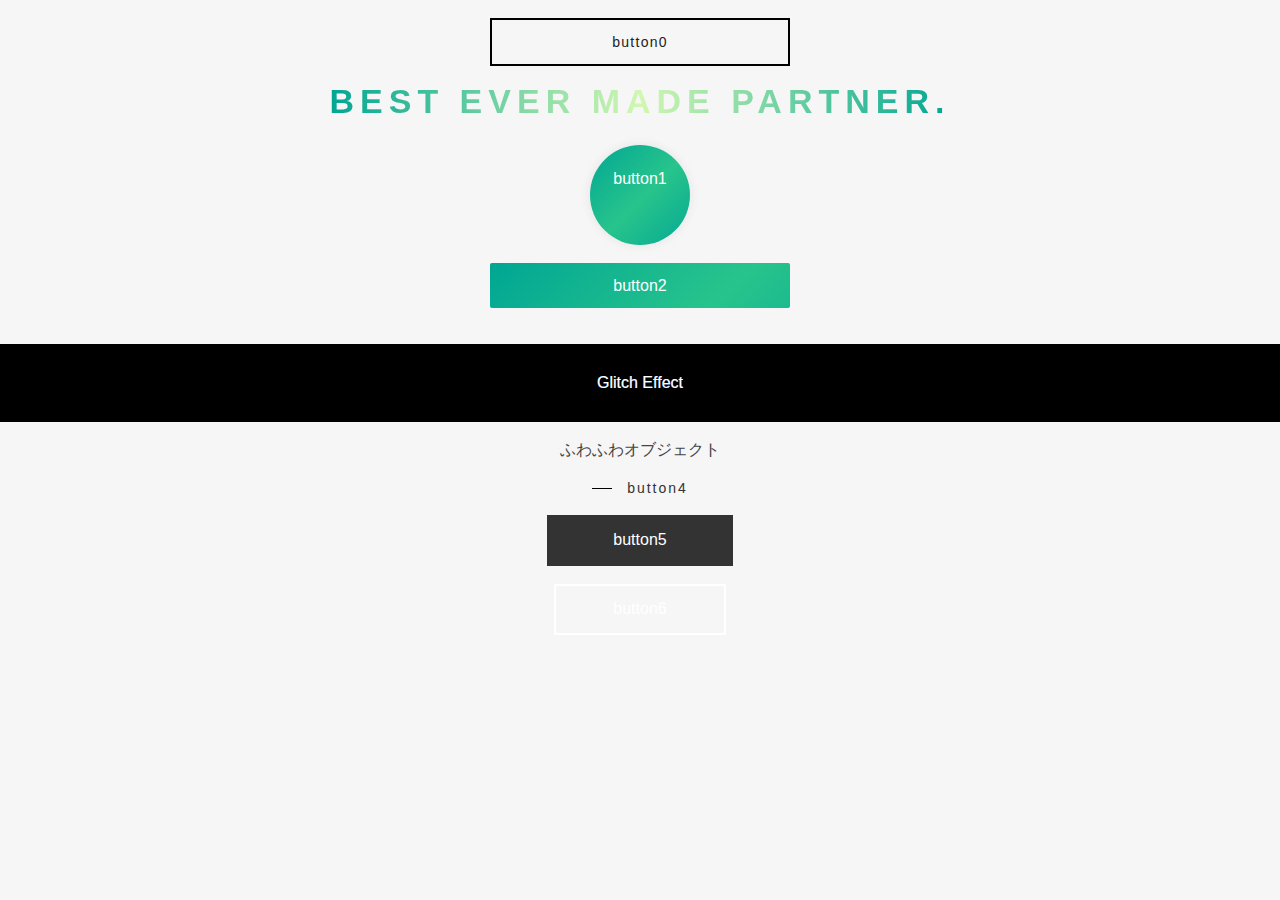
==== index.html @ c17e209e "途中" ====
<!DOCTYPE html>
<!--[if lt IE 7]> <html class="ie6" lang="ja"
	itemscope 
	itemtype="http://schema.org/WebSite" 
	prefix="og: http://ogp.me/ns#" > <![endif]-->
<!--[if IE 7]> <html class="i7" lang="ja"
	itemscope 
	itemtype="http://schema.org/WebSite" 
	prefix="og: http://ogp.me/ns#" > <![endif]-->
<!--[if IE 8]> <html class="ie" lang="ja"
	itemscope 
	itemtype="http://schema.org/WebSite" 
	prefix="og: http://ogp.me/ns#" > <![endif]-->
<!--[if gt IE 8]><!--> <html lang="ja"
	itemscope 
	itemtype="http://schema.org/WebSite" 
	prefix="og: http://ogp.me/ns#" > <!--<![endif]-->
<head>

<meta http-equiv="X-UA-Compatible" content="IE=edge">
<title>design parts</title>
<meta charset="utf-8">
<meta name="description" itemprop="description" content="" />
<meta name="keywords" itemprop="keywords" content="" />
<meta name="author" content="">
<meta name="viewport" content="width=device-width,initial-scale=1.0,user-scalable=no">
<meta name="format-detection" content="telephone=no" />

<link rel="stylesheet" href="./css/normalize.css">
<link rel="stylesheet" href="./css/style.css">
<!--[if lt IE 9]>
<script src="//cdn.jsdelivr.net/html5shiv/3.7.2/html5shiv.min.js"></script>
<script src="//cdnjs.cloudflare.com/ajax/libs/respond.js/1.4.2/respond.min.js"></script>
<![endif]-->

</head>
<body>
	
	<br>
	
	<!-- ボタン -->
	
	<a href="/" class="btn-splash-in">
		<span>button0</span>
	</a>	
	<!-- end ボタン -->
	
	<br>
	
	
	<!-- h2 text -->
	<div class="heading_h2">
	<h2 class="gradient_text">BEST EVER MADE PARTNER.</h2>
	</div>
	
	<!-- end h2 text -->
	
	<br>
	
	<!-- グラデーションアニメーション丸ボタン -->
	<div class="button1">
		<a href="/" class="btn-ani-gradient"><span>button1</span></a>
	</div>
	<!-- end グラデーションアニメーション々ボタン -->
	
	<br>
	
	<!-- グラデーションアニメーションボタン -->
	<div class="button2">
		<a href="/" class="btn-ani-gradient-box"><span>button2</span></a>
	</div>
	<!-- end グラデーションアニメーションボタン -->
	
	<br>
	
	<!-- ボックスshadowボタン -->
	
	<div class="button3">
		
	</div>
	<!-- end ボックスshadowボタン -->
	
	<br>
	
	<!-- グリッチエフェクト -->
	<div class="textoverflow">
	    <p class="glitch" data-text="Glitch Effect">Glitch Effect</p>
	</div>
	
	<!-- end グリッチエフェクト -->
	
	<br>
	
	<!-- fuwafuwa -->
	
	<div class="fuwa">
		<p class="fuwafuwa">ふわふわオブジェクト</p>
	</div>
	
	<!-- end fuwafuwa -->
	
	<br>
	
	<!-- text line effect -->
	
	<div class="button4">
		<a href="/" class="btn-text-negation">button4</a>
	</div>
	
	<!-- end text line effect -->
	
	<br>
	
	<!-- arrow button -->
	
	<div class="button5">
	    <a class="btn-arrow-fade" href="#">button5</a>
	</div>
	
	<!-- end arrow button -->
	
	<br>
	
	<!-- border animation button -->
	
	<div class="button6">
		<a class="btn-border-animation" href="#">button6</a>
	</div>
	
	
<script src="https://ajax.googleapis.com/ajax/libs/jquery/1.11.1/jquery.min.js"></script>

<script src="https://apis.google.com/js/platform.js" async defer>
  {lang: 'ja'}
</script>

</body>
</html>
---- css/style.css ----
* {
	font-family: "Lato","游ゴシック体", "Yu Gothic", YuGothic, "Hiragino Kaku Gothic ProN", "ヒラギノ角ゴ ProN W3", "Meiryo","メイリオ", sans-serif;
	margin: 0px;
	padding: 0px;
	-webkit-box-sizing: border-box;
	-moz-box-sizing: border-box;
	-o-box-sizing: border-box;
	box-sizing: border-box;
	-webkit-text-size-adjust: none;
}

main, article, aside, header, canvas, details, figcaption, figure, footer, nav, section, summary {
	display: block;
}

html, body {
	height: 100%;
}

body {
	min-width: 320px;
	word-wrap: break-word;
	background-color: #f6f6f6;
	color: #444;
	min-height: 100%;
	height: 100%;
}

section.content-cover {
	margin:0;
	width: 100%;
	height: 100vh;
	display:table;
	text-align:center;
	position: relative;
	background-repeat: no-repeat;
	background-size: cover;
	background-position: center center;
}

a { color: #4682b4; }
a:hover { color: #b22222; }

img, video, object {
	max-width: 100%;
	height: auto;
	border: none;
	vertical-align: bottom;
	display: block;
}

a:hover img {
	-moz-opacity: 0.8;
	opacity: 0.8;
}

img.size-full, img.size-large {
	margin-bottom: 10px;
	height: auto;
	max-width: 100%;
}

.wp-caption{
	height: auto;
	max-width: 100%;
}

ul {
    margin: 0;
    padding: 0;
}
li {
    list-style: none;
}

/* clearfix */
.clearfix {
  zoom: 1;
}
.clearfix:after {
  content: "";
  display: block;
  clear: both;
}
.clear {
	clear: both;
}
.center {
	text-align: center;
	padding-bottom: 20px;
}

/* iframeのレスポンシブ */
.youtube-container {
	position: relative;
	padding-bottom: 56.25%;
	padding-top: 30px;
	height: 0;
	overflow: hidden;
}
.youtube-container iframe {
	position: absolute;
	top: 0;
	left: 0;
	width: 100%;
	height: 100%;
}

dt {
    display: block;
}

/* form reset */

input, button, textarea, select {
	margin: 0;
	padding: 0;
	background: none;
	border: none;
	border-radius: 0;
	outline: none;
	-webkit-appearance: none;
	-moz-appearance: none;
	appearance: none;
}




/* ボタン */

.btn-splash-in {
    display:block;
    font-size:14px;
    letter-spacing:0.09em;
    border:2px solid #000;
    padding:15px 0;
    width:300px;
    text-align:center;
    line-height:1;
    background:transparent;
    -moz-transition:ease .2s;
    -o-transition:ease .2s;
    -webkit-transition:ease .2s;
    transition:ease .2s;
    position:relative;
    text-decoration: none;
    color: #222;
    margin: 0 auto;
}

.btn-splash-in span {
	position:relative;
    z-index:3;
}

.btn-splash-in::before {
	position:absolute;
	content:'';
	z-index:2;
	background:#000;
	top:0;
	left:0;
	width:100%;
	height:100%;
	-moz-transition:-moz-transform .6s cubic-bezier(0.8, 0, 0.2, 1) 0s;
	-o-transition:-o-transform .6s cubic-bezier(0.8, 0, 0.2, 1) 0s;
	-webkit-transition:-webkit-transform .6s cubic-bezier(0.8, 0, 0.2, 1);
	-webkit-transition-delay:0s;
	transition:transform .6s cubic-bezier(0.8, 0, 0.2, 1) 0s;
	-moz-transform:scale(0, 1);
	-ms-transform:scale(0, 1);
	-webkit-transform:scale(0, 1);
	transform:scale(0, 1);
	-moz-transform-origin:right top;
	-ms-transform-origin:right top;
	-webkit-transform-origin:right top;
	transform-origin:right top;
}

.btn-splash-in:hover {
	color:#fff;
}

.btn-splash-in:hover::before {
	-moz-transform-origin:left top;
	-ms-transform-origin:left top;
	-webkit-transform-origin:left top;
	transform-origin:left top;
	-moz-transform:scale(1, 1);
	-ms-transform:scale(1, 1);
	-webkit-transform:scale(1, 1);
	transform:scale(1, 1);
}



/* グラデーションテキスト */

.heading_h2 {
	text-align: center;
}

.gradient_text {
	position: relative;
    display: inline-block;
    font-size: 34px;
    line-height: 1;
    margin-bottom: 9px;
    letter-spacing: 6px;
    font-family: 'Overpass', sans-serif;
    top: 0;
    left: 0;
    color: rgba(255, 255, 255, 0.01);
    -webkit-text-fill-color: transparent;
    background: #00a693;
    background: linear-gradient(to right, #00a693 0%, #d2f7b1 25%, #00a693 50%, #d2f7b1 75%, #00a693 100%);
    background: -webkit-linear-gradient(to right, #00a693 0%, #d2f7b1 25%, #00a693 50%, #d2f7b1 75%, #00a693 100%);
    background-size: 200% auto;
    -webkit-background-size: 200% auto;
    -webkit-background-clip: text;
    background-clip: text;
    background-repeat: no-repeat;
    animation: text_ani_gradient infinite 6s linear;
    -webkit-animation: text_ani_gradient infinite 6s linear;
}

@keyframes text_ani_gradient {
	0% { background-position: 0 0; }
	100% { background-position: 100% 0; }
}

@-webkit-keyframes text_ani_gradient {
	0% { background-position: 0 0; }
	100% { background-position: 100% 0; }
}


/* グラデーションアニメーションボタン */

.button1 {
	width: 100px;
	margin: 0 auto;
}

.btn-ani-gradient {
    position: relative;
    display: block;
    text-decoration: none;
    box-shadow: 0 0 11px rgba(0, 0, 0, 0.08);
    border-radius: 80px;
    color: #FFF;
    width: 100px;
    height: 100px;
    box-sizing: border-box;
    padding-top: 25px;
    text-align: center;
    z-index: 2;
    background-color: #00a693;
    background: linear-gradient(-45deg, #00a693 0%, #28c48c 20%, #00a693 40%, #28c48c 60%, #00a693 80%, #28c48c 100%);
    background: -webkit-linear-gradient(-45deg, #00a693 0%, #28c48c 20%, #00a693 40%, #28c48c 60%, #00a693 80%, #28c48c 100%);
    background-size: 425% auto;
    -webkit-background-size: 425% auto;
    background-repeat: no-repeat;
    animation: anigradient infinite 6s linear;
    -webkit-animation: anigradient infinite 6s linear;
    transition: width .6s, height .6s, margin .6s, padding .6s;
}
.btn-ani-gradient:hover {
  width: 110px;
  color: #fff;
  height: 110px;
  margin: -5px 0 0 -5px;
  padding-top: 30px;
  transition: width .3s, height .3s, margin .3s, padding .3s;
}
.btn-ani-gradient:hover span {
  opacity: .8;
}

@keyframes anigradient {
	0% { background-position: 0 0; }
	100% { background-position: 100% 0; }
}

@-webkit-keyframes anigradient {
	0% { background-position: 0 0; }
	100% { background-position: 100% 0; }
}



/* ボックスアニメーションボタン +¥*/

.button2 {
	width: 300px;
	margin: 0 auto;
}

.btn-ani-gradient-box {
    position: relative;
    display: block;
    text-decoration: none;
    border-radius: 2px;
    color: #FFF;
    width: 300px;
    height: 45px;
    line-height: 45px;
    box-sizing: border-box;
    text-align: center;
    z-index: 2;
	letter-spacing: 0px;
    background-color: #00a693;
    background: linear-gradient(-45deg, #00a693 0%, #28c48c 20%, #00a693 40%, #28c48c 60%, #00a693 80%, #28c48c 100%);
    background: -webkit-linear-gradient(-45deg, #00a693 0%, #28c48c 20%, #00a693 40%, #28c48c 60%, #00a693 80%, #28c48c 100%);
    background-size: 425% auto;
    -webkit-background-size: 425% auto;
    background-repeat: no-repeat;
    animation: anigradient infinite 6s linear;
    -webkit-animation: anigradient infinite 6s linear;
	transition: all .3s;
	-webkit-transition: all .3s;
}
.btn-ani-gradient-box:hover {
	letter-spacing: 1px;
	color: #fff;
}
.btn-ani-gradient-box:hover span {
  opacity: .8;
}


@keyframes anigradient {
	0% { background-position: 0 0; }
	100% { background-position: 100% 0; }
}

@-webkit-keyframes anigradient {
	0% { background-position: 0 0; }
	100% { background-position: 100% 0; }
}



/* グリッチ */

.textoverflow {
	overflow: hidden;
	text-align: center;
	padding: 30px;
	z-index: -10;
	position: relative;
	background-color: #000;
}

.glitch {
  position: relative;
  color: #fff;
}
.glitch::before,
.glitch::after {
  position: absolute;
  top: 0;
  right: 0;
  bottom: 0;
  left: 0;
  content :attr(data-text);
}
.glitch:before {
  color: purple;
  z-index: -1;
  animation: glitch01 .3s ease .3s infinite;
}
.glitch:after {
  color: cyan;
  z-index: -2;
  animation: glitch02 .3s ease infinite reverse;
}
@keyframes glitch01 {
  0%  {
    transform: translate(-2px, 2px);
  }
  25% {
    transform: translate(-4px, -4px);
  }
  50% {
    transform: translate(2px, 2px);
  }
  75% {
    transform: translate(2px, -4px);
  }
  100% {
    transform: translate(-2px, 2px);
  }
}
@keyframes glitch02 {
  0%  {
    transform: translate(-2px, 2px);
  }
  25% {
    transform: translate(-2px, -2px);
  }
  50% {
    transform: translate(2px, 2px);
  }
  75% {
    transform: translate(2px, -2px);
  }
  100% {
    transform: translate(-2px, 2px);
  }
}



/* ふわふわ */

.fuwa {
	text-align: center;
}

.fuwafuwa {
	-webkit-animation-name:fuwafuwa;
	-webkit-animation-duration:3s;
	-webkit-animation-iteration-count:infinite;
	/*-webkit-animation-direction:alternate;*/
	-webkit-animation-timing-function:ease;
	
	-moz-animation-name:fuwafuwa;
	-moz-animation-duration:3s;
	-moz-animation-iteration-count:infinite;
	/*-moz-animation-direction:alternate;*/
	-moz-animation-timing-function:ease;
}
@-webkit-keyframes fuwafuwa {
	0% {-webkit-transform:translate(0, 0);}
	50% {-webkit-transform:translate(0, -10px);}
	100% {-webkit-transform:translate(0, 0);}
}
@-moz-keyframes fuwafuwa {
	0% {-moz-transform:translate(0, 0);}
	50% {-moz-transform:translate(0, -10px);}
	100% {-moz-transform:translate(0, 0);}
}


/* button4 */

.button4 {
	width: 300px;
	margin: 0 auto;
	text-align: center;
}

.btn-text-negation {
    display:inline-block;
    position:relative;
    font-size:14px;
    letter-spacing:2px;
    padding-left:35px;
    color: #333;
    text-decoration: none;
}

.btn-text-negation:before{
    -moz-transition:ease .3s;
    -o-transition:ease .3s;
    -webkit-transition:ease .3s;
    transition:ease .3s;
    text-decoration: none;
    position:absolute;
    content:'';
    width:20px;
    height:1px;
    background:#000;
    left:0;
    top:50%;
}

.btn-text-negation:hover:before{
    width:130px;
}


/* button5 */

.button5 {
	width: 300px;
	margin: 0 auto;
	text-align: center;
}

.btn-arrow-fade {
    position: relative;
    display: inline-block;
    padding: .9em 4em;
    background-color: #333;
    border: 2px solid #333;
    color: #fff;
    text-align: center;
    text-decoration: none;
    transition: all .3s;
    -webkit-transition: all .3s;
}

.btn-arrow-fade::after {
    position: absolute;
    top: 50%;
    right: .8em;
    content: '';
    margin-top: -5px;
    border: 7px solid transparent;
    border-top-width: 5px;
    border-bottom-width: 5px;
    border-left-color: #fff;
    opacity: 0;
}

.btn-arrow-fade:hover {
	color: #fff;
	background-color: #222;
	border: 2px solid #222;
}

.btn-arrow-fade:hover::after {
    animation: arrow 1.2s infinite;
    color: #fff;
}
@keyframes arrow {
  50% {
    right: .2em;
    opacity: 1;
  }
  100% {
    right: -.4em;
    opacity: 0;
  }
}


/* button6 */

.button6 {
	width: 300px;
	margin: 0 auto;
	text-align: center;
}

.btn-border-animation {
    position: relative;
    display: inline-block;
    padding: .9em 3.6em;
    border: 2px solid #fff;
    color: #fff;
    text-align: center;
    text-decoration: none;
    outline: none;
    transition: all .2s;
}

.btn-border-animation::before,
.btn-border-animation::after {
    position: absolute;
    z-index: 2;
    content: '';
    width: 0;
    height: 0;
    border: 2px solid transparent;
}

.btn-border-animation::before {
    top: -2px;
    left: -2px;
}

.btn-border-animation::after {
    bottom: -2px;
    right: -2px;
}

.btn-border-animation:hover {
    color: #3be5ae;
}
.btn-border-animation:hover::before,
.btn-border-animation:hover::after {
    width: 100%;
    height: 100%;
}
.btn-border-animation:hover::before {
    border-bottom-color: #3be5ae;
    border-left-color: #3be5ae;
    transition: height .3s, width .3s .3s;
}
.btn-border-animation:hover::after {
    border-top-color: #3be5ae;
    border-right-color: #3be5ae;
    transition: height .3s, width .3s .3s;
}
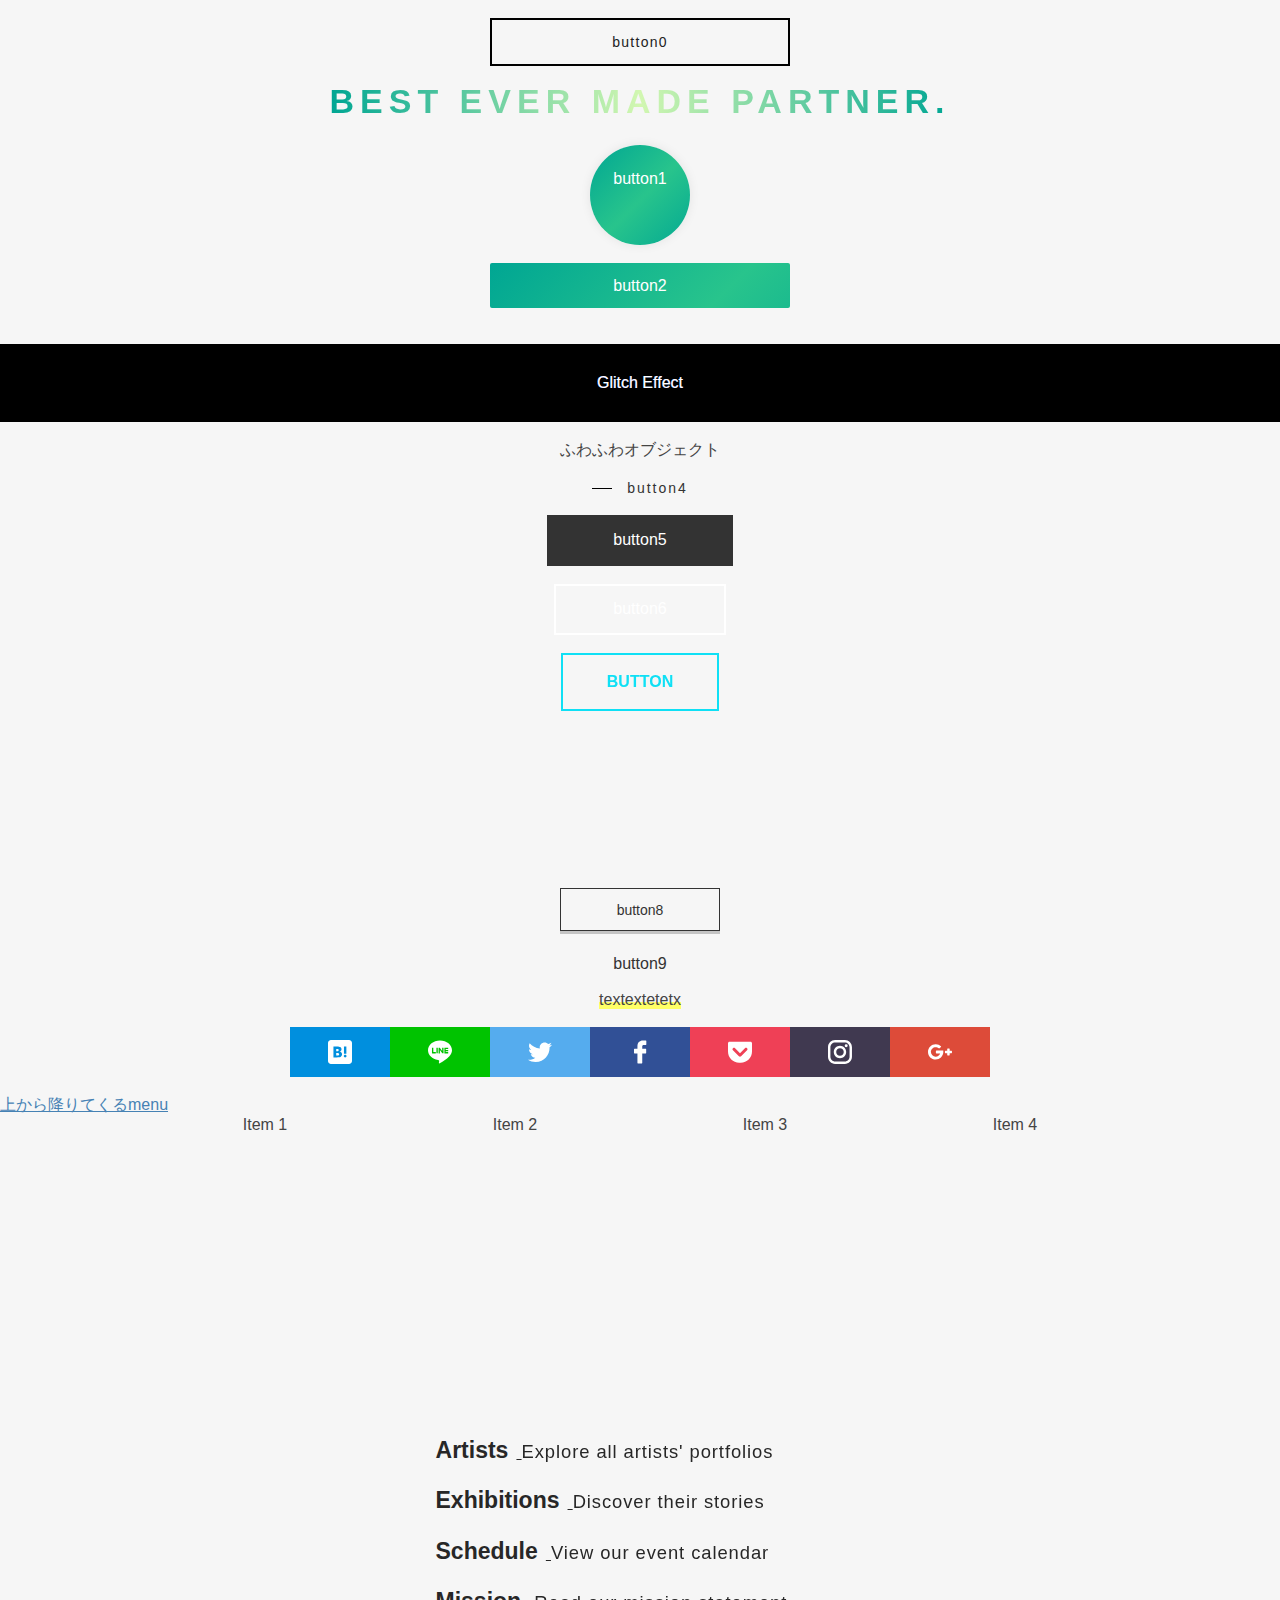
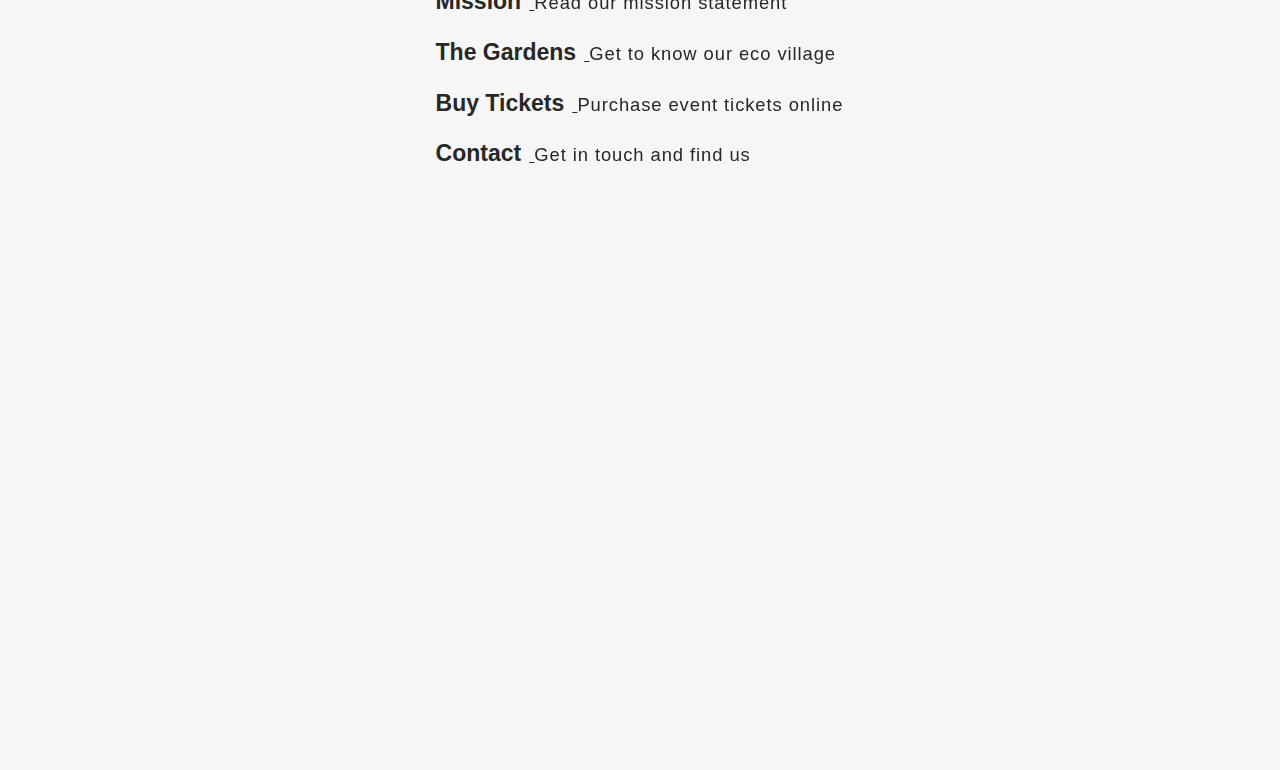
==== commit 83676268: "add" ====
--- a/index.html
+++ b/index.html
@@ -127,6 +127,172 @@
 		<a class="btn-border-animation" href="#">button6</a>
 	</div>
 	
+	<!-- end border animation button -->
+	
+	<br>
+	
+	<!-- 波エフェクト -->
+	<div class="button7">
+	<div class="buttons">
+        <button class="blob-btn">
+        Button
+        <span class="blob-btn__inner">
+            <span class="blob-btn__blobs">
+                <span class="blob-btn__blob"></span>
+                <span class="blob-btn__blob"></span>
+                <span class="blob-btn__blob"></span>
+                <span class="blob-btn__blob"></span>
+            </span>
+        </span>
+        </button>
+    </div>
+
+    <svg xmlns="http://www.w3.org/2000/svg" version="1.1">
+        <defs>
+            <filter id="goo">
+            <feGaussianBlur in="SourceGraphic" result="blur" stdDeviation="10"></feGaussianBlur>
+            <feColorMatrix in="blur" mode="matrix" values="1 0 0 0 0 0 1 0 0 0 0 0 1 0 0 0 0 0 21 -7" result="goo"></feColorMatrix>
+            <feBlend in2="goo" in="SourceGraphic" result="mix"></feBlend>
+            </filter>
+        </defs>
+    </svg>
+	</div>
+    
+    <!-- end 波エフェクト -->
+    
+    <br>
+    
+    <!-- shadow button -->
+    
+    <div class="button8">
+	    <a href="/" class="btn-box-shadow">button8</a>
+    </div>
+    
+    <!-- end shadow button -->
+    
+    <br>
+    
+    <!-- hoverで丸表示 -->
+    
+    <div class="button9">
+	    <a href="/" class="btn-circle-hover">button9</a>
+    </div>
+    
+    <!-- end hoverで丸表示 -->
+    
+    <br>
+    
+    <!-- テキストデコレーション蛍光ペン -->
+    
+    <div class="text-deco">
+	    
+	    <p class="text-deco-halfpen">textextetetx</p>
+	    
+    </div>
+    
+    <!-- end テキストデコレーション蛍光ペン -->
+
+    <br>
+    
+    <!-- social -->
+    
+    <ul class="social clearfix">
+	    <li>
+	        <a href="/" class="social_ic_hatena">はてなブックマーク</a>
+	    </li>
+	    <li>
+	        <a href="/" class="social_ic_line">LINE</a>
+	    </li>
+	    <li>
+	        <a href="/" class="social_ic_twitter">twitter</a>
+	    </li>
+	    <li>
+	        <a href="/" class="social_ic_facebook">Facebook</a>
+	    </li>
+	    <li>
+	        <a href="/" class="social_ic_pocket">pocket</a>
+	    </li>
+	    <li>
+	        <a href="/" class="social_ic_instagram">instagram</a>
+	    </li>
+	    <li>
+	        <a href="/" class="social_ic_google">google</a>
+	    </li>
+    </ul>
+    
+    <!-- end social -->
+    
+    <br>
+    
+    <!-- -->
+    <a href="file:///Users/j/Documents/GitHub/design_parts/menu/index.html">上から降りてくるmenu</a>
+    <!-- end -->
+    
+    <br>
+    
+    <!-- flex -->
+    
+    <div class="container">
+        <div class="item">Item 1</div>
+        <div class="item">Item 2</div>
+        <div class="item">Item 3</div>
+        <div class="item">Item 4</div>
+    </div>
+    
+    <!-- end flex -->
+    
+    <br>
+    
+    <!-- hover animation -->
+    
+    <section class="content">
+		<nav class="menu menu--adsila">
+					<a class="menu__item" href="#">
+						<span class="menu__item-name">Artists</span>
+						<span class="menu__item-label">Explore all artists' portfolios</span>
+					</a>
+					<a class="menu__item" href="#">
+						<span class="menu__item-name">Exhibitions</span>
+						<span class="menu__item-label">Discover their stories</span>
+					</a>
+					<a class="menu__item" href="#">
+						<span class="menu__item-name">Schedule</span>
+						<span class="menu__item-label">View our event calendar</span>
+					</a>
+					<a class="menu__item" href="#">
+						<span class="menu__item-name">Mission</span>
+						<span class="menu__item-label">Read our mission statement</span>
+					</a>
+					<a class="menu__item" href="#">
+						<span class="menu__item-name">The Gardens</span>
+						<span class="menu__item-label">Get to know our eco village</span>
+					</a>
+					<a class="menu__item" href="#">
+						<span class="menu__item-name">Buy Tickets</span>
+						<span class="menu__item-label">Purchase event tickets online</span>
+					</a>
+					<a class="menu__item" href="#">
+						<span class="menu__item-name">Contact</span>
+						<span class="menu__item-label">Get in touch and find us</span>
+					</a>
+		</nav>
+	</section>
+    
+    <!-- hover animation -->
+    
+    
+    <br>
+    
+    
+    <!-- 水たまり効果 -->
+    
+    <div class="sec_1">
+	    <div class="pulse"></div>
+    </div>
+    
+    <!-- end 水たまり効果 -->
+
+	
 	
 <script src="https://ajax.googleapis.com/ajax/libs/jquery/1.11.1/jquery.min.js"></script>
 
@@ -134,5 +300,7 @@
   {lang: 'ja'}
 </script>
 
+
+
 </body>
 </html>--- a/css/style.css
+++ b/css/style.css
@@ -595,4 +595,517 @@
     border-top-color: #3be5ae;
     border-right-color: #3be5ae;
     transition: height .3s, width .3s .3s;
+}
+
+
+
+/* 波エフェクト */
+
+.button7 {
+	width: 300px;
+	margin: 0 auto;
+	text-align: center;
+}
+
+.blob-btn {
+    z-index: 1;
+    position: relative;
+    padding: 20px 46px;
+    text-align: center;
+    text-transform: uppercase;
+    color: #0fe0f5;
+    font-size: 16px;
+    font-weight: bold;
+    background-color: transparent;
+    outline: none;
+    border: none;
+    transition: color 0.5s;
+    cursor: pointer;
+    box-sizing: border-box;
+    -webkit-box-sizing: border-box;
+}
+.blob-btn:before {
+    content: "";
+    z-index: 1;
+    position: absolute;
+    left: 0;
+    top: 0;
+    width: 100%;
+    height: 100%;
+    border: 2px solid #0fe0f5;
+    box-sizing: border-box;
+    -webkit-box-sizing: border-box;
+}
+.blob-btn:hover {
+    color: #222;
+}
+.blob-btn:hover:after {
+    transition: all 0.3s;
+    left: 0;
+    top: 0;
+}
+.blob-btn__inner {
+    z-index: -1;
+    overflow: hidden;
+    position: absolute;
+    left: 0;
+    top: 0;
+    width: 100%;
+    height: 100%;
+}
+.blob-btn__blobs {
+    position: relative;
+    display: block;
+    height: 100%;
+    filter: url("#goo");
+}
+.blob-btn__blob {
+    position: absolute;
+    top: 6px;
+    width: 25%;
+    height: 100%;
+    background: #0fe0f5;
+    border-radius: 100%;
+    transform: translate3d(0, 150%, 0) scale(1.7);
+    transition: transform 0.45s;
+}
+@supports (filter: url("#goo")) {
+  .blob-btn__blob {
+    transform: translate3d(0, 150%, 0) scale(1.4);
+  }
+}
+.blob-btn__blob:nth-child(1) {
+  left: 0%;
+  transition-delay: 0s;
+}
+.blob-btn__blob:nth-child(2) {
+  left: 30%;
+  transition-delay: 0.08s;
+}
+.blob-btn__blob:nth-child(3) {
+  left: 60%;
+  transition-delay: 0.16s;
+}
+.blob-btn__blob:nth-child(4) {
+  left: 90%;
+  transition-delay: 0.24s;
+}
+.blob-btn:hover .blob-btn__blob {
+  transform: translateZ(0) scale(1.7);
+}
+@supports (filter: url("#goo")) {
+  .blob-btn:hover .blob-btn__blob {
+    transform: translateZ(0) scale(1.4);
+  }
+}
+
+
+
+/* button8 */
+
+.button8 {
+	width: 300px;
+	margin: 0 auto;
+	text-align: center;
+}
+
+.btn-box-shadow {
+	text-align: center;
+	height: 54px;
+	line-height: 54px;
+	text-decoration: none;
+	transition: all .3s;
+	-webkit-transition: all .3s;
+	color: #333;
+	font-size: 14px;
+	border:1px solid #333;
+	padding: .9em 4em;
+	box-shadow: 0 3px 0 rgba(000,000,000,0.2);
+}
+
+.btn-box-shadow:hover {
+	box-shadow: 0 0 0 rgba(000,000,000,0.2);
+	color: #333;
+}
+
+
+
+/* button9 */
+
+.button9 {
+	margin: 0 auto;
+	width: 300px;
+	text-align: center;
+}
+
+.btn-circle-hover {
+    position: relative;
+    color: #333333;
+    display: inline-block;
+    text-decoration: none;
+}
+
+.btn-circle-hover:before {
+    content: "";
+    position: absolute;
+    background: #ffd69d;
+    width: 0px;
+    height: 0px;
+    border-radius: 50%;
+    top: 50%;
+    left: 50%;
+    -moz-transform: translate(-50%,-50%);
+    -webkit-transform: translate(-50%,-50%);
+    -ms-transform: translate(-50%,-50%);
+    transform: translate(-50%,-50%);
+    z-index: -1;
+    transition: all .3s;
+    -webkit-transition: all .3s;
+}
+
+.btn-circle-hover:hover {
+	color: #333;
+}
+.btn-circle-hover:hover:before {
+    width: 30px;
+    height: 30px;
+}
+
+
+/* 蛍光ペン */
+
+.text-deco {
+	text-align: center;
+}
+
+.text-deco-halfpen {
+	background: linear-gradient(transparent 60%, #ffff66 60%);
+	display: inline-block;
+}
+
+
+
+/* social */
+
+.social {
+	width: 700px;
+	margin: 0 auto;
+}
+
+.social > li {
+	float: left;
+	width: 100px;
+}
+
+.social > li a {
+    display: block;
+    width: 100px;
+    height: 50px;
+    text-indent: -999em;
+    font-size: 14px;
+    color: #fff;
+    text-align: center;	
+    background-repeat: no-repeat;
+    background-position: center center;
+    background-size: 24px;
+}
+
+.social_ic_hatena { background-color: #008FDE; }
+.social_ic_line { background-color: #00C300; }
+.social_ic_twitter { background-color: #55ACEE; }
+.social_ic_facebook { background-color: #315096; }
+.social_ic_pocket { background-color: #EF4056; }
+.social_ic_instagram { background-color: #403950; }
+.social_ic_google { background-color: #DD4B39; }
+
+.social_ic_hatena { background-image:url(./img/social/ic_hatena_white.svg); }
+.social_ic_line { background-image:url(./img/social/ic_line_white.svg); }
+.social_ic_twitter { background-image:url(./img/social/ic_twitter_white.svg); }
+.social_ic_facebook { background-image:url(./img/social/ic_facebook_white.svg); }
+.social_ic_pocket { background-image:url(./img/social/ic_pocket_white.svg); }
+.social_ic_instagram { background-image:url(./img/social/ic_instagram_white.svg); }
+.social_ic_google { background-image:url(./img/social/ic_google_white.svg); }
+
+
+
+/* flex */
+
+.container {
+    display: flex;
+    width: 1000px;
+    margin: 0 auto;
+    /* display: inline-flex; inlineにもできる */
+    flex-direction: row;
+    /* flex-direction: column; これで縦並び */
+    flex-wrap:nowrap;
+    flex-wrap: wrap; /* 親要素をオーバーしたら折返し */
+    justify-content:flex-start; /* 初期値　*/
+    justify-content: center; /* センター揃え */
+    justify-content: space-around; /* 平等 */
+    align-items: center;
+    align-items: stretch; /* 初期値 */
+}
+
+.item {
+	/* width: 300px; */
+}
+
+
+
+/* adsilia */
+
+.menu--adsila {
+	font-family: 'Nunito', sans-serif;
+	font-size: 1.15em;
+}
+
+.menu--adsila a {
+	color: #272727;
+}
+
+.menu--adsila .menu__item-name {
+	font-weight: bold;
+	line-height: 1.4;
+	padding: 0 0.35em;
+	transition: color 0.5s;
+	transition-timing-function: cubic-bezier(0.2,1,0.3,1);
+}
+
+.menu--adsila .menu__item-name::before {
+	content: '';
+	position: absolute;
+	z-index: -1;
+	bottom: 0;
+	left: 0;
+	width: 100%;
+	height: 50%;
+	opacity: 0.3;
+	transform: scale3d(0,1,1);
+	transform-origin: 0% 50%;
+	transition: transform 0.5s;
+	transition-timing-function: cubic-bezier(0.2,1,0.3,1);
+}
+
+.menu--adsila .menu__item-label {
+	font-size: 1em;
+	letter-spacing: 0.05em;
+	transform: translate3d(-0.5em,0,0);
+	transition: transform 0.5s, color 0.5s;
+	transition-timing-function: cubic-bezier(0.2,1,0.3,1);
+}
+
+.menu--adsila .menu__item-label::before {
+	content: '';
+	position: absolute;
+	z-index: -1;
+	top: 1.25em;
+	left: 0.05em;
+	width: 25%;
+	height: 1px;
+	opacity: 0.3;
+	transform: scale3d(0,1,1);
+	transform-origin: 100% 50%;
+	transition: transform 0.5s;
+	transition-timing-function: cubic-bezier(0.2,1,0.3,1);
+}
+
+.menu--adsila .menu__item:nth-child(odd) .menu__item-name::before,
+.menu--adsila .menu__item:nth-child(odd) .menu__item-label::before {
+	background: #fe628e;
+}
+
+.menu--adsila .menu__item:nth-child(even) .menu__item-name::before,
+.menu--adsila .menu__item:nth-child(even) .menu__item-label::before {
+	background: #6265fe;
+}
+
+/* Hover */
+
+.menu--adsila .menu__item:nth-child(odd):hover,
+.menu--adsila .menu__item:nth-child(odd):focus {
+	color: #fe628e;
+}
+
+.menu--adsila .menu__item:nth-child(even):hover,
+.menu--adsila .menu__item:nth-child(even):focus {
+	color: #6265fe;
+}
+
+.menu--adsila .menu__item:hover .menu__item-name::before,
+.menu--adsila .menu__item:focus .menu__item-name::before,
+.menu--adsila .menu__item:hover .menu__item-label::before,
+.menu--adsila .menu__item:focus .menu__item-label::before {
+	transform: scale3d(1,1,1);
+}
+
+.menu--adsila .menu__item:hover .menu__item-label,
+.menu--adsila .menu__item:focus .menu__item-label {
+	transform: translate3d(0,0,0);
+}
+
+.menu--adsila .menu__item:hover .menu__item-label::before,
+.menu--adsila .menu__item:focus .menu__item-label::before {
+	transform-origin: 0% 50%;
+	transition-timing-function: ease;
+}
+
+@media screen and (max-width: 50em) {
+	.menu--adsila .menu__item {
+		margin: 0 0 2em;
+	}
+	.menu--adsila .menu__item-label {
+		display: block;
+		margin: 0.5em 0 0 1em;
+	}
+}
+
+.content {
+	position: relative;
+	display: flex;
+	justify-content: center;
+	align-items: center;
+	min-height: 100vh;
+	margin: 0 auto;
+	padding: 3em 2em;
+}
+
+.content--fixed {
+	position: fixed;
+	z-index: 100;
+	top: 0;
+	left: 0;
+	display: grid;
+	align-content: space-between;
+	width: 100%;
+	max-width: none;
+	height: 100vh;
+	padding: 1.5em;
+	pointer-events: none;
+	grid-template-columns: 50% 50%;
+	grid-template-rows: auto auto 4em;
+	grid-template-areas: 'header ...'
+	'... ...'
+	'github demos';
+}
+
+.content--fixed a {
+	pointer-events: auto;
+}
+
+
+
+/* Common styles for the menus */
+.menu {
+	position: relative;
+	z-index: 10;
+}
+
+.menu__item {
+	line-height: 1;
+	position: relative;
+	display: block;
+	margin: 1em 0;
+	outline: none;
+}
+
+.menu__item-name,
+.menu__item-label {
+	position: relative;
+	display: inline-block;
+}
+
+.menu__item-name {
+	font-size: 1.25em;
+}
+
+.menu__item-label {
+	margin: 0 0 0 0.5em;
+}
+
+@media screen and (min-width: 50em) {
+	.icon--keyboard {
+		position: absolute;
+		right: 0.55em;
+		bottom: -30%;
+		display: block;
+		width: 54px;
+		height: 46px;
+		fill: var(--color-link);
+	}
+	.demos {
+		display: flex;
+		padding-right: 80px;
+
+		justify-self: end;
+	}
+	.demo {
+		display: block;
+		width: 17px;
+		height: 17px;
+		margin: 0 5px 0 0;
+		border: 2px solid;
+		border-radius: 2px;
+	}
+	a.demo--current {
+		background: currentColor;
+	}
+	.demo span {
+		position: absolute;
+		top: -0.2em;
+		right: 100%;
+		display: none;
+		margin: 0 1em 0 0;
+	}
+	.demo--current span {
+		display: block;
+	}
+}
+
+
+
+
+/* sec_1 */
+
+.sec_1 {
+	margin: 0 auto;
+	width: 300px;
+	height: 300px;
+}
+
+.pulse {
+  /* background :rgba(0,0,0,0.2); */
+  border-radius :50%;
+  height :14px;
+  width :14px;
+  position: relative;
+  left :50%;
+  top :50%;
+  z-index :-2;
+ }
+ 
+.pulse::after {
+    content: "";
+    border-radius: 50%;
+    height: 40px;
+    width: 40px;
+    position :absolute;
+    animation :pulsate 2s ease-out;
+    animation-iteration-count: infinite;
+    opacity :0.0;
+    box-shadow :0 0 12px 0px red;
+    animation-delay :1.1s;
+}
+
+@keyframes pulsate {
+  0% {
+    transform :scale(0.1, 0.1);
+    opacity :0.0;
+   }
+  50% {
+    opacity :1.0;
+   }
+  100% {
+    transform :scale(1.2, 1.2);
+    opacity :0;
+    }
 }